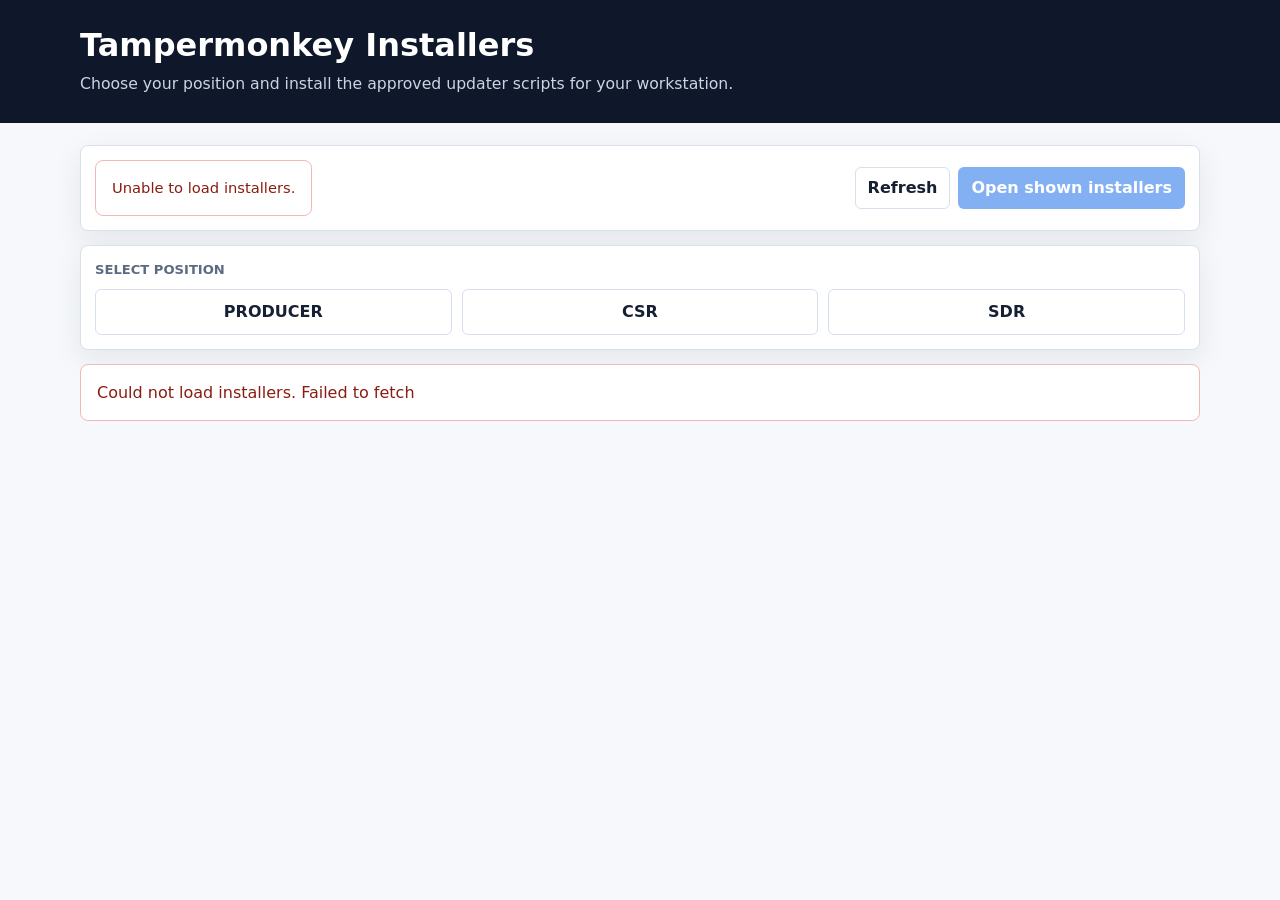
==== Tampermonkey Installers/updater-installers.html @ 66c2992d "Add Tampermonkey installer pages" ====
<!doctype html>
<html lang="en">
<head>
  <meta charset="utf-8">
  <meta name="viewport" content="width=device-width, initial-scale=1">
  <title>Tampermonkey Installers</title>
  <style>
    :root {
      color-scheme: light;
      --bg: #f6f8fb;
      --panel: #ffffff;
      --ink: #172033;
      --muted: #5d6b82;
      --line: #d8e0eb;
      --blue: #1f6feb;
      --blue-dark: #174ea6;
      --green: #16794c;
      --shadow: 0 10px 30px rgba(23, 32, 51, 0.08);
    }

    * {
      box-sizing: border-box;
    }

    body {
      margin: 0;
      background: var(--bg);
      color: var(--ink);
      font-family: Inter, ui-sans-serif, system-ui, -apple-system, BlinkMacSystemFont, "Segoe UI", sans-serif;
      line-height: 1.45;
    }

    header {
      background: #0f172a;
      color: #fff;
      padding: 28px 20px;
    }

    .wrap {
      width: min(1120px, calc(100% - 32px));
      margin: 0 auto;
    }

    h1 {
      margin: 0;
      font-size: clamp(1.55rem, 2.5vw, 2.25rem);
      line-height: 1.08;
      letter-spacing: 0;
    }

    .subhead {
      margin: 10px 0 0;
      max-width: 820px;
      color: #cbd5e1;
      font-size: 0.98rem;
    }

    main {
      padding: 22px 0 40px;
    }

    .toolbar,
    .position-panel,
    .script {
      background: var(--panel);
      border: 1px solid var(--line);
      border-radius: 8px;
      box-shadow: var(--shadow);
    }

    .toolbar {
      display: flex;
      align-items: center;
      justify-content: space-between;
      gap: 12px;
      margin-bottom: 14px;
      padding: 14px;
      flex-wrap: wrap;
    }

    .status {
      color: var(--muted);
      font-size: 0.92rem;
    }

    .actions {
      display: flex;
      gap: 8px;
      flex-wrap: wrap;
    }

    button,
    .button {
      appearance: none;
      border: 1px solid transparent;
      border-radius: 6px;
      background: var(--blue);
      color: #fff;
      cursor: pointer;
      display: inline-flex;
      align-items: center;
      justify-content: center;
      gap: 8px;
      min-height: 38px;
      padding: 8px 12px;
      font: inherit;
      font-weight: 650;
      text-decoration: none;
      white-space: nowrap;
    }

    button:hover,
    .button:hover {
      background: var(--blue-dark);
    }

    button:disabled {
      cursor: not-allowed;
      opacity: 0.55;
    }

    .secondary {
      background: #fff;
      border-color: var(--line);
      color: var(--ink);
    }

    .secondary:hover {
      background: #eef3f9;
    }

    .install {
      background: var(--green);
    }

    .install:hover {
      background: #10613c;
    }

    .position-panel {
      padding: 14px;
      margin-bottom: 14px;
    }

    .position-title {
      color: var(--muted);
      font-size: 0.82rem;
      font-weight: 750;
      margin: 0 0 10px;
      text-transform: uppercase;
    }

    .position-buttons {
      display: grid;
      grid-template-columns: repeat(3, minmax(120px, 1fr));
      gap: 10px;
    }

    .position-button {
      background: #fff;
      border-color: var(--line);
      color: var(--ink);
      min-height: 46px;
    }

    .position-button.active {
      background: var(--blue);
      border-color: var(--blue);
      color: #fff;
    }

    .grid {
      display: grid;
      grid-template-columns: repeat(auto-fit, minmax(310px, 1fr));
      gap: 14px;
    }

    .script {
      display: flex;
      flex-direction: column;
      min-height: 274px;
      padding: 16px;
    }

    .script h2 {
      margin: 0 0 8px;
      font-size: 1.04rem;
      line-height: 1.2;
      letter-spacing: 0;
    }

    .description {
      color: var(--muted);
      font-size: 0.92rem;
      margin: 0 0 12px;
    }

    dl {
      display: grid;
      grid-template-columns: auto 1fr;
      gap: 6px 10px;
      margin: 0 0 14px;
      font-size: 0.86rem;
    }

    dt {
      color: var(--muted);
      font-weight: 700;
    }

    dd {
      margin: 0;
      min-width: 0;
      overflow-wrap: anywhere;
    }

    code {
      font-family: "Cascadia Mono", "SFMono-Regular", Consolas, monospace;
      font-size: 0.86em;
    }

    .card-actions {
      display: flex;
      gap: 8px;
      margin-top: auto;
      flex-wrap: wrap;
    }

    .details {
      border-top: 1px solid var(--line);
      color: var(--muted);
      display: none;
      font-size: 0.9rem;
      margin-top: 12px;
      padding-top: 12px;
    }

    .details.open {
      display: block;
    }

    .empty,
    .error {
      background: #fff;
      border: 1px solid var(--line);
      border-radius: 8px;
      padding: 16px;
      color: var(--muted);
    }

    .error {
      border-color: #f2b8b5;
      color: #8a1c12;
    }

    @media (max-width: 700px) {
      .position-buttons {
        grid-template-columns: 1fr;
      }

      button,
      .button {
        width: 100%;
      }
    }
  </style>
</head>
<body>
  <header>
    <div class="wrap">
      <h1>Tampermonkey Installers</h1>
      <p class="subhead">Choose your position and install the approved updater scripts for your workstation.</p>
    </div>
  </header>

  <main class="wrap">
    <div class="toolbar">
      <div class="status" id="status">Loading installer config...</div>
      <div class="actions">
        <button type="button" class="secondary" id="refresh">Refresh</button>
        <button type="button" id="openAll" disabled>Open shown installers</button>
      </div>
    </div>

    <section class="position-panel">
      <p class="position-title">Select position</p>
      <div class="position-buttons" id="positionButtons"></div>
    </section>

    <section class="grid" id="scripts" aria-live="polite"></section>
  </main>

  <script>
    const OWNER = 'ugomez809';
    const REPO = 'GIA-TamperMonkey';
    const BRANCH = 'main';
    const CONFIG_URL = './Installer/installer-config.json';
    const RAW_BASE_URL = `https://raw.githubusercontent.com/${OWNER}/${REPO}/${BRANCH}/`;
    const POSITION_STORAGE_KEY = 'tampermonkeyInstallerPosition';

    const state = {
      config: null,
      position: '',
      scripts: [],
      shownScripts: []
    };

    const scriptsEl = document.getElementById('scripts');
    const statusEl = document.getElementById('status');
    const refreshButton = document.getElementById('refresh');
    const openAllButton = document.getElementById('openAll');
    const positionButtons = document.getElementById('positionButtons');

    function encodePath(path) {
      return path.split('/').map(encodeURIComponent).join('/');
    }

    function rawUrl(path) {
      return `${RAW_BASE_URL}${encodePath(path)}`;
    }

    function clean(value) {
      return String(value || '').replace(/\s+/g, ' ').trim();
    }

    function readMeta(source, key) {
      const pattern = new RegExp(`^//\\s*@${key}\\s+(.+)$`, 'mi');
      const match = source.match(pattern);
      return match ? clean(match[1]) : '';
    }

    function readMatches(source) {
      return Array.from(source.matchAll(/^\/\/\s*@match\s+(.+)$/gmi))
        .map((match) => clean(match[1]))
        .filter(Boolean);
    }

    function readConst(source, name) {
      const pattern = new RegExp(`const\\s+${name}\\s*=\\s*['"]([^'"]+)['"]`);
      const match = source.match(pattern);
      return match ? clean(match[1]) : '';
    }

    async function fetchText(url) {
      const response = await fetch(url, { cache: 'no-store' });
      if (!response.ok) {
        throw new Error(`${url} returned ${response.status}`);
      }
      return response.text();
    }

    function targetPathFromUpdater(path, source) {
      const targetFile = readConst(source, 'TARGET_FILE');
      if (!targetFile) return '';
      const folder = path.split('/').slice(0, -1).join('/');
      return `${folder}/${targetFile}`;
    }

    async function loadScript(configScript) {
      const updaterSource = await fetchText(`${rawUrl(configScript.path)}?installer=${Date.now()}`);
      const targetPath = targetPathFromUpdater(configScript.path, updaterSource);
      let scriptVersion = 'unknown';
      let scriptName = '';
      let scriptDescription = '';

      if (targetPath) {
        const targetSource = await fetchText(`${rawUrl(targetPath)}?script=${Date.now()}`);
        scriptVersion = readMeta(targetSource, 'version') || 'unknown';
        scriptName = readMeta(targetSource, 'name');
        scriptDescription = readMeta(targetSource, 'description');
      }

      const updaterName = readMeta(updaterSource, 'name') || configScript.path.split('/').pop();
      const displayName = scriptName || updaterName.replace(/\s+Updater$/i, '');

      return {
        path: configScript.path,
        installUrl: readMeta(updaterSource, 'downloadURL') || readMeta(updaterSource, 'updateURL') || rawUrl(configScript.path),
        name: displayName,
        updaterName,
        updaterVersion: readMeta(updaterSource, 'version') || 'unknown',
        scriptVersion,
        description: configScript.summary || scriptDescription || readMeta(updaterSource, 'description') || 'Tampermonkey updater script.',
        details: configScript.details || scriptDescription || readMeta(updaterSource, 'description') || '',
        matches: readMatches(updaterSource),
        targetPath,
        positions: configScript.positions || []
      };
    }

    function setStatus(message, isError = false) {
      statusEl.textContent = message;
      statusEl.classList.toggle('error', isError);
    }

    function renderEmpty(message) {
      scriptsEl.innerHTML = '';
      const node = document.createElement('div');
      node.className = 'empty';
      node.textContent = message;
      scriptsEl.appendChild(node);
    }

    function renderError(message) {
      scriptsEl.innerHTML = '';
      const node = document.createElement('div');
      node.className = 'error';
      node.textContent = message;
      scriptsEl.appendChild(node);
    }

    function renderPositionButtons() {
      positionButtons.innerHTML = '';
      (state.config.positions || []).forEach((position) => {
        const button = document.createElement('button');
        button.type = 'button';
        button.className = 'position-button';
        button.dataset.position = position;
        button.textContent = position;
        button.classList.toggle('active', state.position === position);
        positionButtons.appendChild(button);
      });
    }

    function filterScripts() {
      if (!state.position) return [];
      return state.scripts.filter((script) => script.positions.includes(state.position));
    }

    function renderScripts() {
      state.shownScripts = filterScripts();
      openAllButton.disabled = state.shownScripts.length === 0;
      renderPositionButtons();

      if (!state.position) {
        renderEmpty('Choose your position to show installers.');
        setStatus(`Loaded ${state.scripts.length} configured updaters.`);
        return;
      }

      if (!state.shownScripts.length) {
        renderEmpty('No installers are assigned to this position.');
        setStatus(`Showing 0 installers for ${state.position}.`);
        return;
      }

      scriptsEl.innerHTML = '';
      state.shownScripts.forEach((script, index) => {
        const article = document.createElement('article');
        article.className = 'script';
        article.innerHTML = `
          <h2>${script.name}</h2>
          <p class="description">${script.description}</p>
          <dl>
            <dt>Updater version</dt>
            <dd>${script.updaterVersion}</dd>
            <dt>Script version</dt>
            <dd>${script.scriptVersion}</dd>
            <dt>Updater path</dt>
            <dd><code>${script.path}</code></dd>
            <dt>Script path</dt>
            <dd><code>${script.targetPath || 'Not found'}</code></dd>
            <dt>Runs on</dt>
            <dd>${script.matches.length ? script.matches.join(', ') : 'Not specified'}</dd>
          </dl>
          <div class="card-actions">
            <a class="button install" href="${script.installUrl}" target="_blank" rel="noopener">Install</a>
            <button type="button" class="secondary" data-details="${index}">Details</button>
          </div>
          <div class="details" id="details-${index}">${script.details || script.description}</div>
        `;
        scriptsEl.appendChild(article);
      });
      setStatus(`Showing ${state.shownScripts.length} installers for ${state.position}.`);
    }

    async function loadInstallers() {
      refreshButton.disabled = true;
      openAllButton.disabled = true;
      setStatus('Loading installer config...');

      try {
        const configResponse = await fetch(`${CONFIG_URL}?config=${Date.now()}`, { cache: 'no-store' });
        if (!configResponse.ok) throw new Error(`Installer config returned ${configResponse.status}`);
        state.config = await configResponse.json();
        const savedPosition = localStorage.getItem(POSITION_STORAGE_KEY) || '';
        state.position = (state.config.positions || []).includes(savedPosition) ? savedPosition : '';
        renderPositionButtons();
        setStatus('Loading script versions...');
        state.scripts = await Promise.all((state.config.scripts || []).map(loadScript));
        state.scripts.sort((a, b) => a.name.localeCompare(b.name));
        renderScripts();
      } catch (error) {
        renderError(`Could not load installers. ${error.message || error}`);
        setStatus('Unable to load installers.', true);
      } finally {
        refreshButton.disabled = false;
      }
    }

    positionButtons.addEventListener('click', (event) => {
      const button = event.target.closest('button[data-position]');
      if (!button) return;
      state.position = button.dataset.position;
      localStorage.setItem(POSITION_STORAGE_KEY, state.position);
      renderScripts();
    });

    scriptsEl.addEventListener('click', (event) => {
      const button = event.target.closest('button[data-details]');
      if (!button) return;
      const panel = document.getElementById(`details-${button.dataset.details}`);
      if (!panel) return;
      panel.classList.toggle('open');
    });

    refreshButton.addEventListener('click', loadInstallers);
    openAllButton.addEventListener('click', () => {
      state.shownScripts.forEach((script, index) => {
        window.setTimeout(() => window.open(script.installUrl, '_blank', 'noopener'), index * 350);
      });
    });

    loadInstallers();
  </script>
</body>
</html>
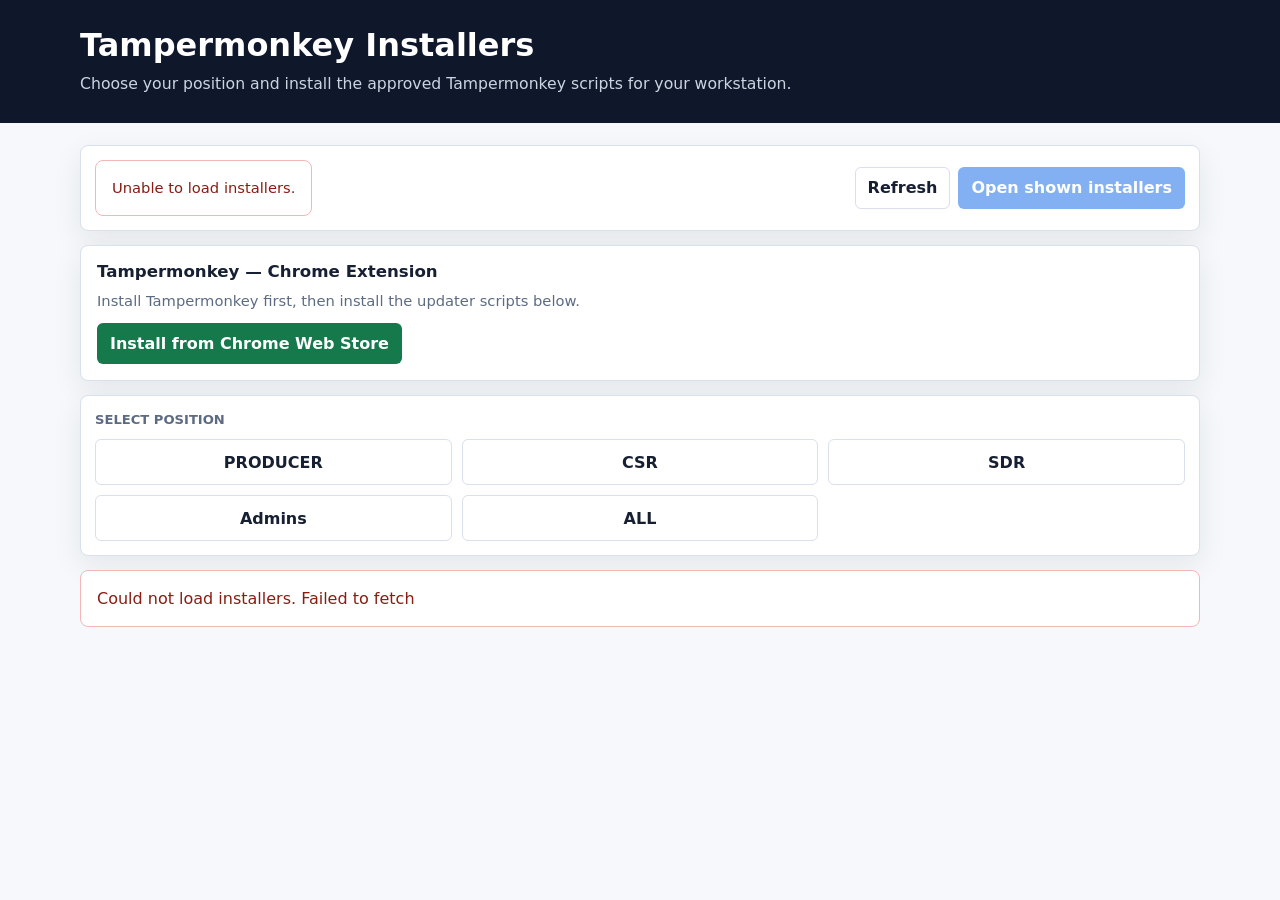
==== commit dcefd9cf: "Add Tampermonkey Chrome Web Store card and sync ALL installers" ====
--- a/Tampermonkey Installers/updater-installers.html
+++ b/Tampermonkey Installers/updater-installers.html
@@ -195,6 +195,24 @@
       margin: 0 0 12px;
     }
 
+    .tag-list {
+      display: flex;
+      flex-wrap: wrap;
+      gap: 6px;
+      margin: -2px 0 12px;
+    }
+
+    .tag {
+      background: #f8fafc;
+      border: 1px solid #cbd5e1;
+      border-radius: 999px;
+      color: #243043;
+      font-size: 0.78rem;
+      font-weight: 750;
+      line-height: 1.2;
+      padding: 4px 8px;
+    }
+
     dl {
       display: grid;
       grid-template-columns: auto 1fr;
@@ -269,7 +287,7 @@
   <header>
     <div class="wrap">
       <h1>Tampermonkey Installers</h1>
-      <p class="subhead">Choose your position and install the approved updater scripts for your workstation.</p>
+      <p class="subhead">Choose your position and install the approved Tampermonkey scripts for your workstation.</p>
     </div>
   </header>
 
@@ -282,6 +300,13 @@
       </div>
     </div>
 
+    <article class="script" id="tampermonkey-extension" style="min-height: 0; margin-bottom: 14px;">
+      <h2>Tampermonkey — Chrome Extension</h2>
+      <p class="description">Install Tampermonkey first, then install the updater scripts below.</p>
+      <div class="card-actions">
+        <a class="button install" href="https://chromewebstore.google.com/detail/tampermonkey/dhdgffkkebhmkfjojejmpbldmpobfkfo" target="_blank" rel="noopener noreferrer">Install from Chrome Web Store</a>
+      </div>
+    </article>
     <section class="position-panel">
       <p class="position-title">Select position</p>
       <div class="position-buttons" id="positionButtons"></div>
@@ -323,6 +348,26 @@
       return String(value || '').replace(/\s+/g, ' ').trim();
     }
 
+    function escapeHtml(value) {
+      return String(value || '').replace(/[&<>"']/g, (character) => ({
+        '&': '&amp;',
+        '<': '&lt;',
+        '>': '&gt;',
+        '"': '&quot;',
+        "'": '&#39;'
+      }[character]));
+    }
+
+    function renderTags(tags) {
+      const cleanTags = (Array.isArray(tags) ? tags : []).map(clean).filter(Boolean);
+      if (!cleanTags.length) return '';
+      return `
+        <div class="tag-list" aria-label="Script tags">
+          ${cleanTags.map((tag) => `<span class="tag">${escapeHtml(tag)}</span>`).join('')}
+        </div>
+      `;
+    }
+
     function readMeta(source, key) {
       const pattern = new RegExp(`^//\\s*@${key}\\s+(.+)$`, 'mi');
       const match = source.match(pattern);
@@ -357,34 +402,34 @@
     }
 
     async function loadScript(configScript) {
-      const updaterSource = await fetchText(`${rawUrl(configScript.path)}?installer=${Date.now()}`);
-      const targetPath = targetPathFromUpdater(configScript.path, updaterSource);
-      let scriptVersion = 'unknown';
-      let scriptName = '';
-      let scriptDescription = '';
-
-      if (targetPath) {
-        const targetSource = await fetchText(`${rawUrl(targetPath)}?script=${Date.now()}`);
-        scriptVersion = readMeta(targetSource, 'version') || 'unknown';
-        scriptName = readMeta(targetSource, 'name');
-        scriptDescription = readMeta(targetSource, 'description');
-      }
-
-      const updaterName = readMeta(updaterSource, 'name') || configScript.path.split('/').pop();
-      const displayName = scriptName || updaterName.replace(/\s+Updater$/i, '');
+      const installerSource = await fetchText(`${rawUrl(configScript.path)}?installer=${Date.now()}`);
+      const targetPath = targetPathFromUpdater(configScript.path, installerSource);
+      const isDirectScript = !targetPath;
+      const targetSource = isDirectScript
+        ? installerSource
+        : await fetchText(`${rawUrl(targetPath)}?script=${Date.now()}`);
+
+      const scriptVersion = readMeta(targetSource, 'version') || 'unknown';
+      const scriptName = readMeta(targetSource, 'name');
+      const scriptDescription = readMeta(targetSource, 'description');
+
+      const installerName = readMeta(installerSource, 'name') || configScript.path.split('/').pop();
+      const displayName = scriptName || installerName.replace(/\s+Updater$/i, '');
 
       return {
         path: configScript.path,
-        installUrl: readMeta(updaterSource, 'downloadURL') || readMeta(updaterSource, 'updateURL') || rawUrl(configScript.path),
+        installUrl: readMeta(installerSource, 'downloadURL') || readMeta(installerSource, 'updateURL') || rawUrl(configScript.path),
         name: displayName,
-        updaterName,
-        updaterVersion: readMeta(updaterSource, 'version') || 'unknown',
+        installerName,
+        installerVersion: readMeta(installerSource, 'version') || 'unknown',
         scriptVersion,
-        description: configScript.summary || scriptDescription || readMeta(updaterSource, 'description') || 'Tampermonkey updater script.',
-        details: configScript.details || scriptDescription || readMeta(updaterSource, 'description') || '',
-        matches: readMatches(updaterSource),
-        targetPath,
-        positions: configScript.positions || []
+        description: configScript.summary || scriptDescription || readMeta(installerSource, 'description') || 'Tampermonkey script.',
+        details: configScript.details || scriptDescription || readMeta(installerSource, 'description') || '',
+        matches: readMatches(targetSource),
+        targetPath: targetPath || configScript.path,
+        installType: isDirectScript ? 'Direct script' : 'Updater',
+        positions: configScript.positions || [],
+        tags: Array.isArray(configScript.tags) ? configScript.tags.map(clean).filter(Boolean) : []
       };
     }
 
@@ -434,7 +479,7 @@
 
       if (!state.position) {
         renderEmpty('Choose your position to show installers.');
-        setStatus(`Loaded ${state.scripts.length} configured updaters.`);
+        setStatus(`Loaded ${state.scripts.length} configured installers.`);
         return;
       }
 
@@ -451,15 +496,18 @@
         article.innerHTML = `
           <h2>${script.name}</h2>
           <p class="description">${script.description}</p>
+          ${renderTags(script.tags)}
           <dl>
-            <dt>Updater version</dt>
-            <dd>${script.updaterVersion}</dd>
+            <dt>Install type</dt>
+            <dd>${script.installType}</dd>
+            <dt>Installer version</dt>
+            <dd>${script.installerVersion}</dd>
             <dt>Script version</dt>
             <dd>${script.scriptVersion}</dd>
-            <dt>Updater path</dt>
+            <dt>Installer path</dt>
             <dd><code>${script.path}</code></dd>
             <dt>Script path</dt>
-            <dd><code>${script.targetPath || 'Not found'}</code></dd>
+            <dd><code>${script.targetPath}</code></dd>
             <dt>Runs on</dt>
             <dd>${script.matches.length ? script.matches.join(', ') : 'Not specified'}</dd>
           </dl>
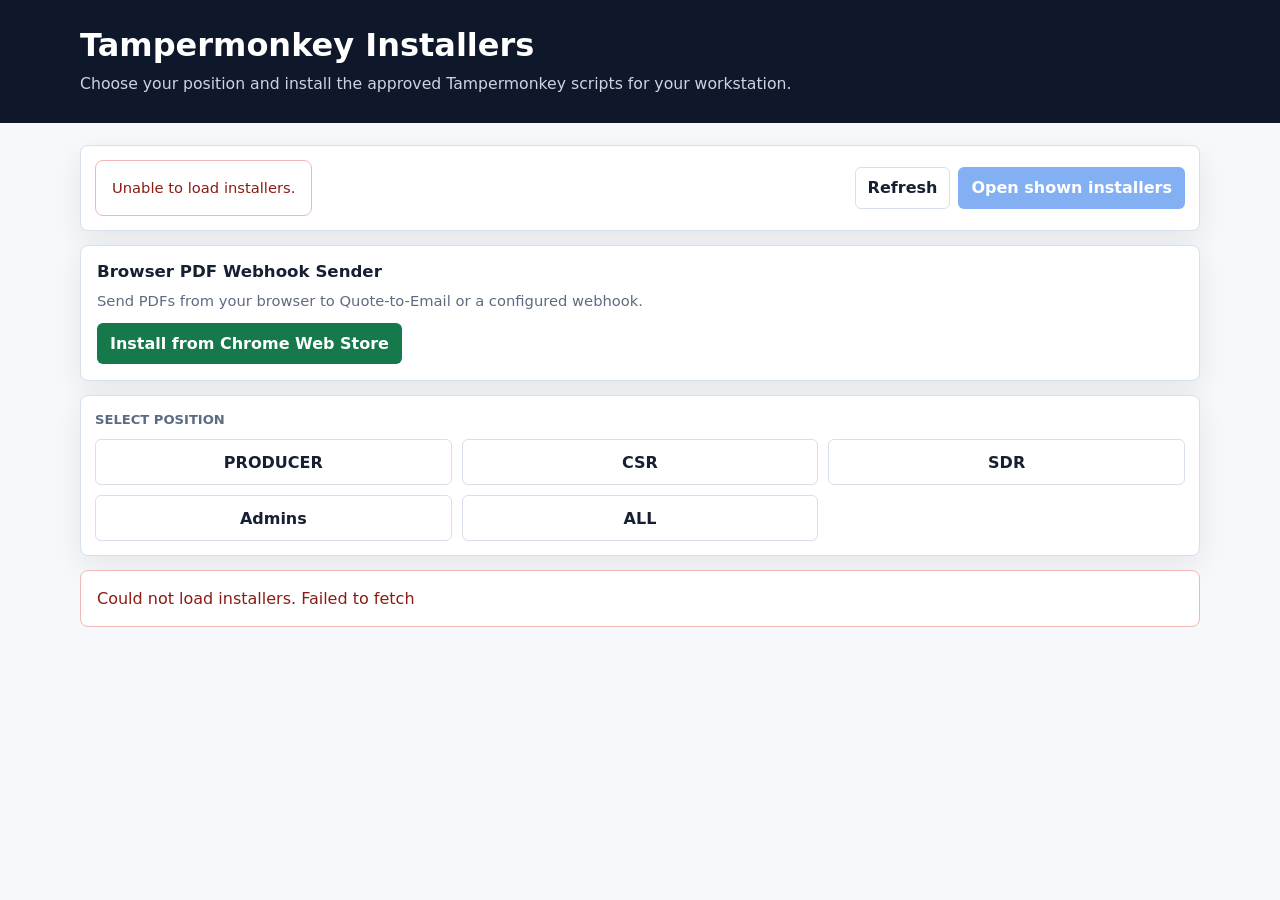
==== commit e7d23e83: "Correct extension installer card to Browser PDF Webhook Sender" ====
--- a/Tampermonkey Installers/updater-installers.html
+++ b/Tampermonkey Installers/updater-installers.html
@@ -300,11 +300,11 @@
       </div>
     </div>
 
-    <article class="script" id="tampermonkey-extension" style="min-height: 0; margin-bottom: 14px;">
-      <h2>Tampermonkey — Chrome Extension</h2>
-      <p class="description">Install Tampermonkey first, then install the updater scripts below.</p>
+    <article class="script" id="pdf-sender-extension" style="min-height: 0; margin-bottom: 14px;">
+      <h2>Browser PDF Webhook Sender</h2>
+      <p class="description">Send PDFs from your browser to Quote-to-Email or a configured webhook.</p>
       <div class="card-actions">
-        <a class="button install" href="https://chromewebstore.google.com/detail/tampermonkey/dhdgffkkebhmkfjojejmpbldmpobfkfo" target="_blank" rel="noopener noreferrer">Install from Chrome Web Store</a>
+        <a class="button install" href="https://chromewebstore.google.com/detail/browser-pdf-webhook-sende/bcibjdjhefjdmemhfmleoonanjfmgdkn" target="_blank" rel="noopener noreferrer">Install from Chrome Web Store</a>
       </div>
     </article>
     <section class="position-panel">
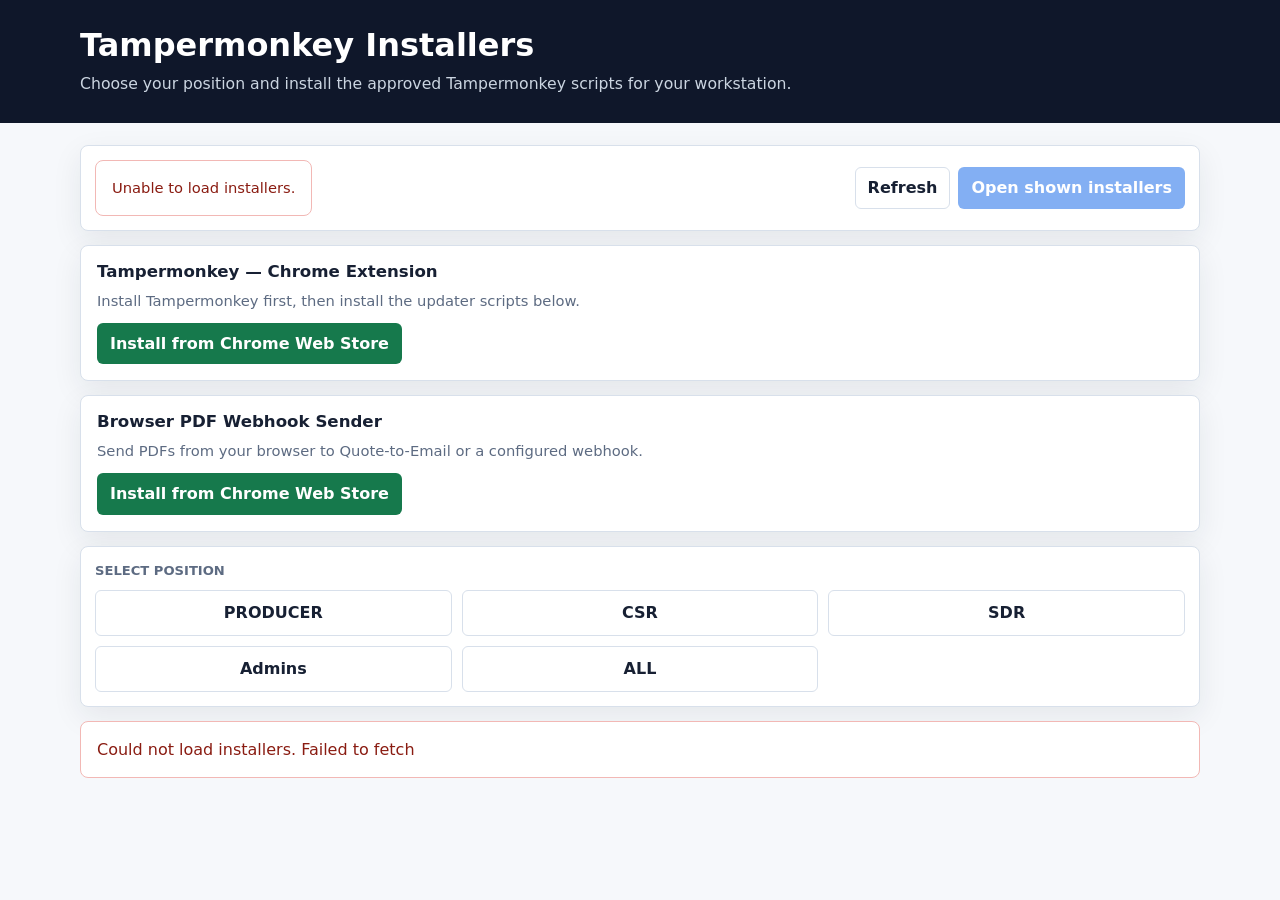
==== commit 08cc875c: "Keep Tampermonkey and PDF sender Chrome Web Store installer cards" ====
--- a/Tampermonkey Installers/updater-installers.html
+++ b/Tampermonkey Installers/updater-installers.html
@@ -300,6 +300,13 @@
       </div>
     </div>
 
+    <article class="script" id="tampermonkey-extension" style="min-height: 0; margin-bottom: 14px;">
+      <h2>Tampermonkey — Chrome Extension</h2>
+      <p class="description">Install Tampermonkey first, then install the updater scripts below.</p>
+      <div class="card-actions">
+        <a class="button install" href="https://chromewebstore.google.com/detail/tampermonkey/dhdgffkkebhmkfjojejmpbldmpobfkfo" target="_blank" rel="noopener noreferrer">Install from Chrome Web Store</a>
+      </div>
+    </article>
     <article class="script" id="pdf-sender-extension" style="min-height: 0; margin-bottom: 14px;">
       <h2>Browser PDF Webhook Sender</h2>
       <p class="description">Send PDFs from your browser to Quote-to-Email or a configured webhook.</p>
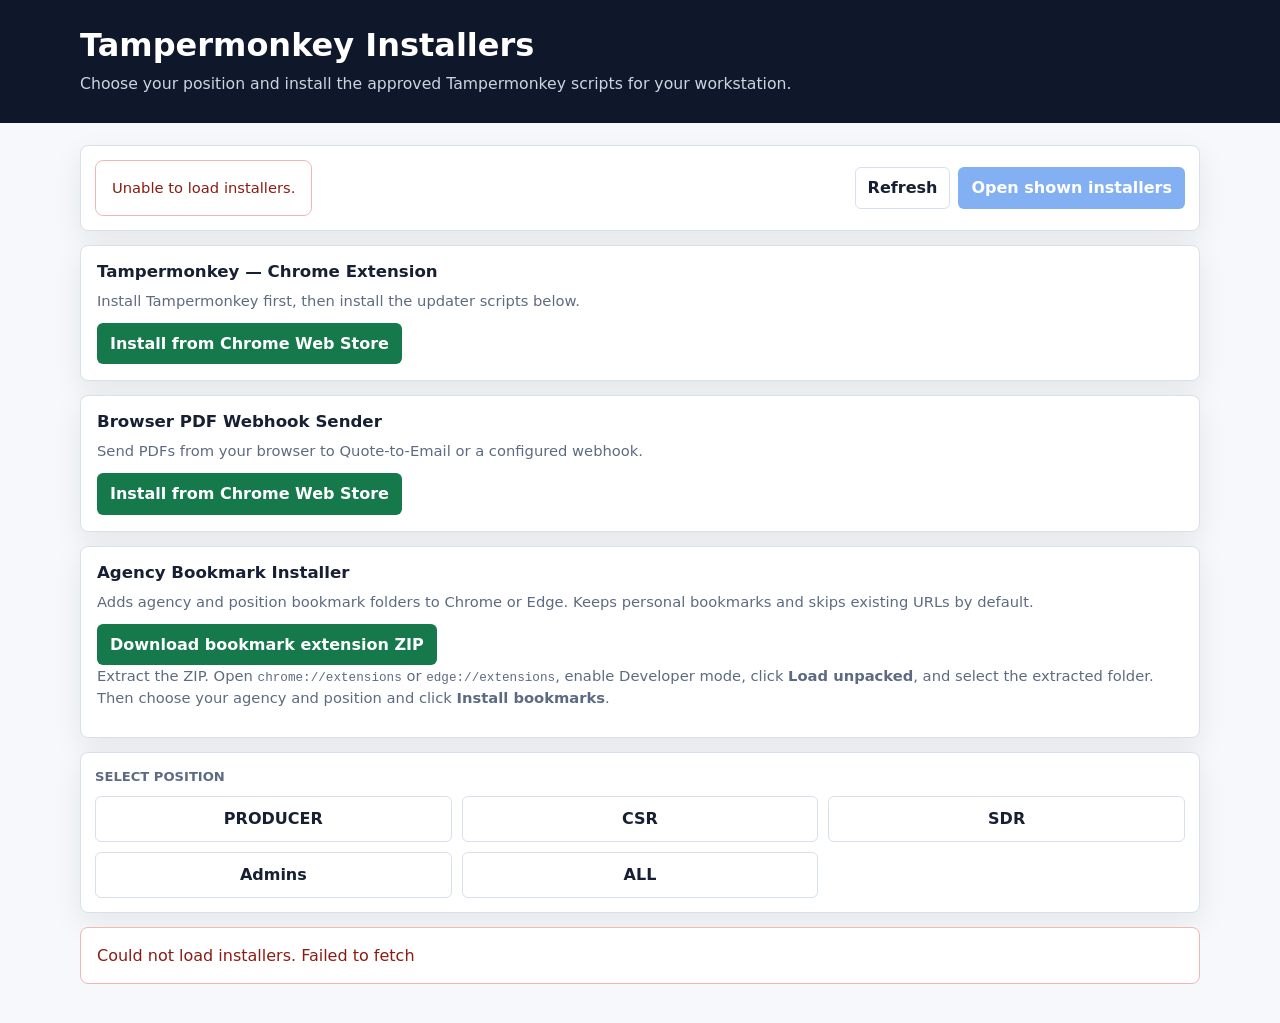
==== commit c9cd7e7a: "Add Agency Bookmark Installer download to staff setup page" ====
--- a/Tampermonkey Installers/updater-installers.html
+++ b/Tampermonkey Installers/updater-installers.html
@@ -313,6 +313,14 @@
       <div class="card-actions">
         <a class="button install" href="https://chromewebstore.google.com/detail/browser-pdf-webhook-sende/bcibjdjhefjdmemhfmleoonanjfmgdkn" target="_blank" rel="noopener noreferrer">Install from Chrome Web Store</a>
       </div>
+    </article>
+    <article class="script" id="bookmark-installer-extension" style="min-height: 0; margin-bottom: 14px;">
+      <h2>Agency Bookmark Installer</h2>
+      <p class="description">Adds agency and position bookmark folders to Chrome or Edge. Keeps personal bookmarks and skips existing URLs by default.</p>
+      <div class="card-actions">
+        <a class="button install" href="./downloads/Agency-Bookmark-Installer.zip" download>Download bookmark extension ZIP</a>
+      </div>
+      <p class="description">Extract the ZIP. Open <code>chrome://extensions</code> or <code>edge://extensions</code>, enable Developer mode, click <strong>Load unpacked</strong>, and select the extracted folder. Then choose your agency and position and click <strong>Install bookmarks</strong>.</p>
     </article>
     <section class="position-panel">
       <p class="position-title">Select position</p>
